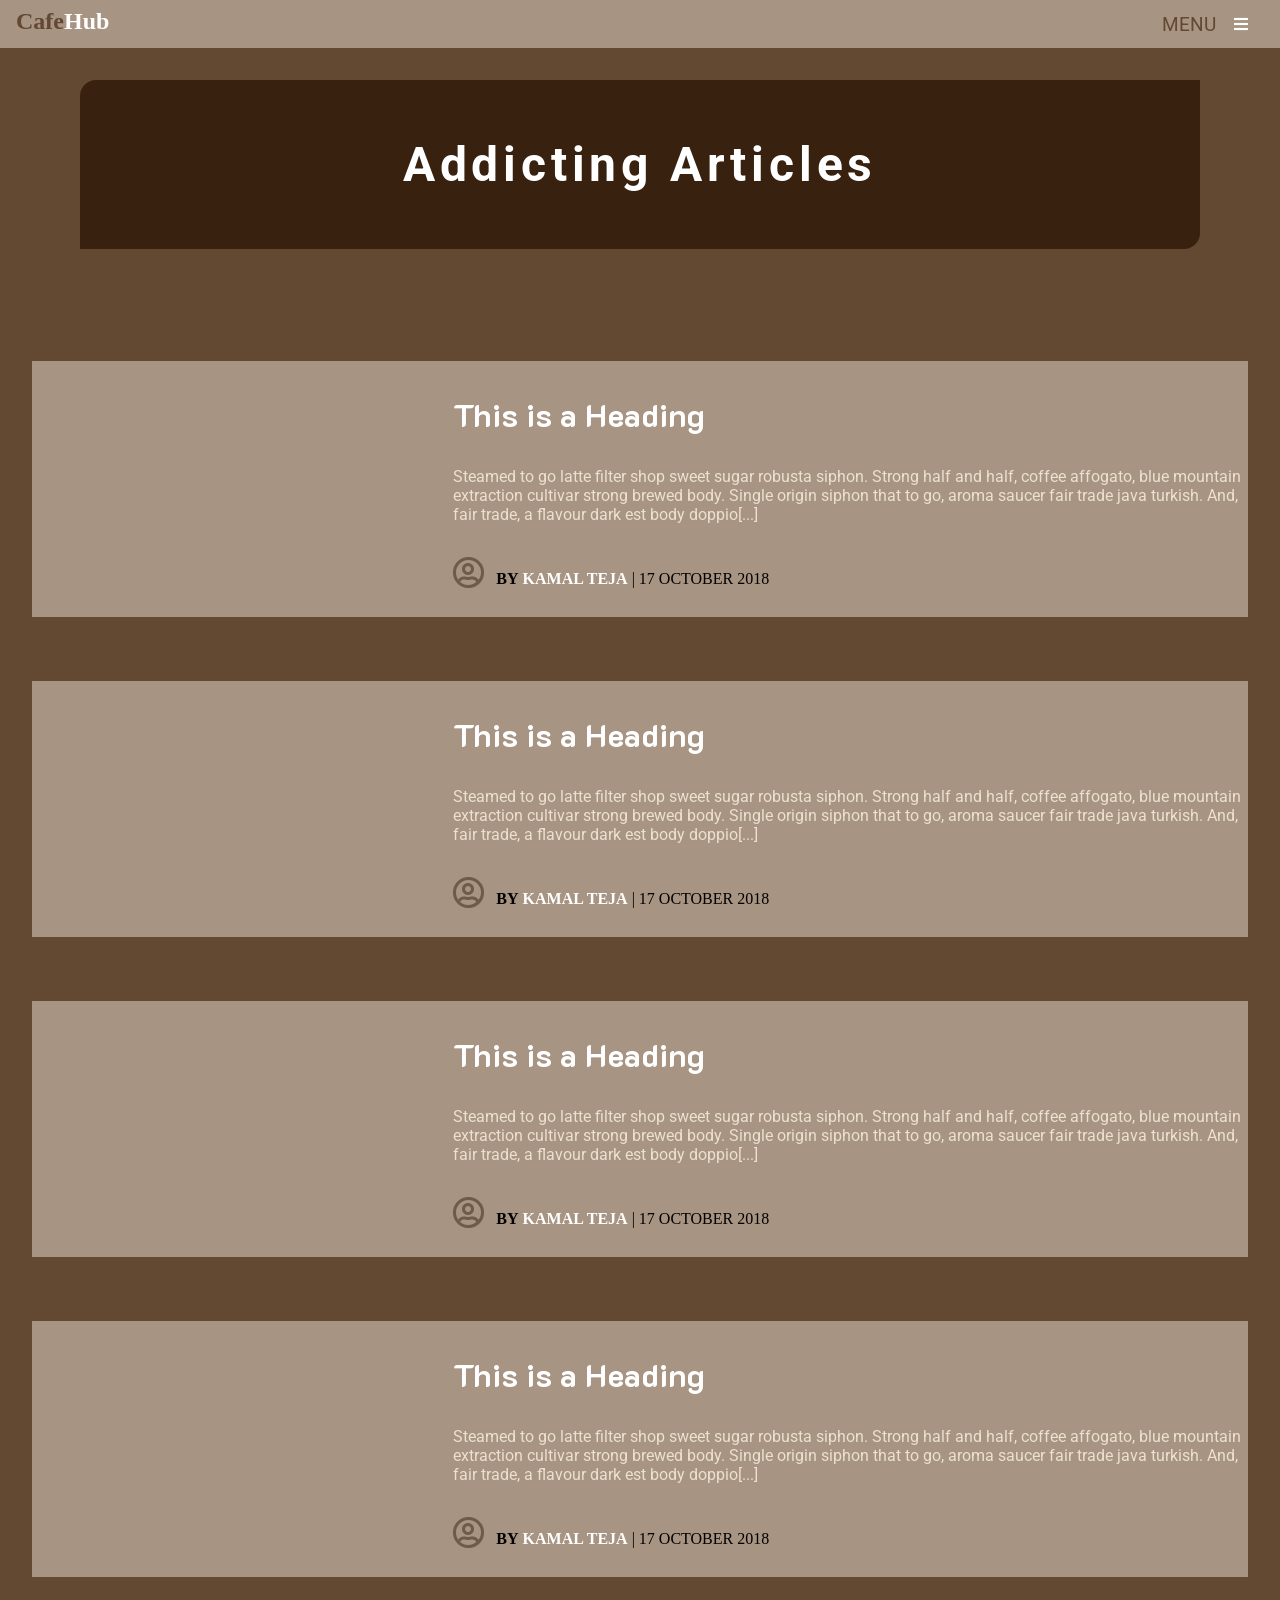
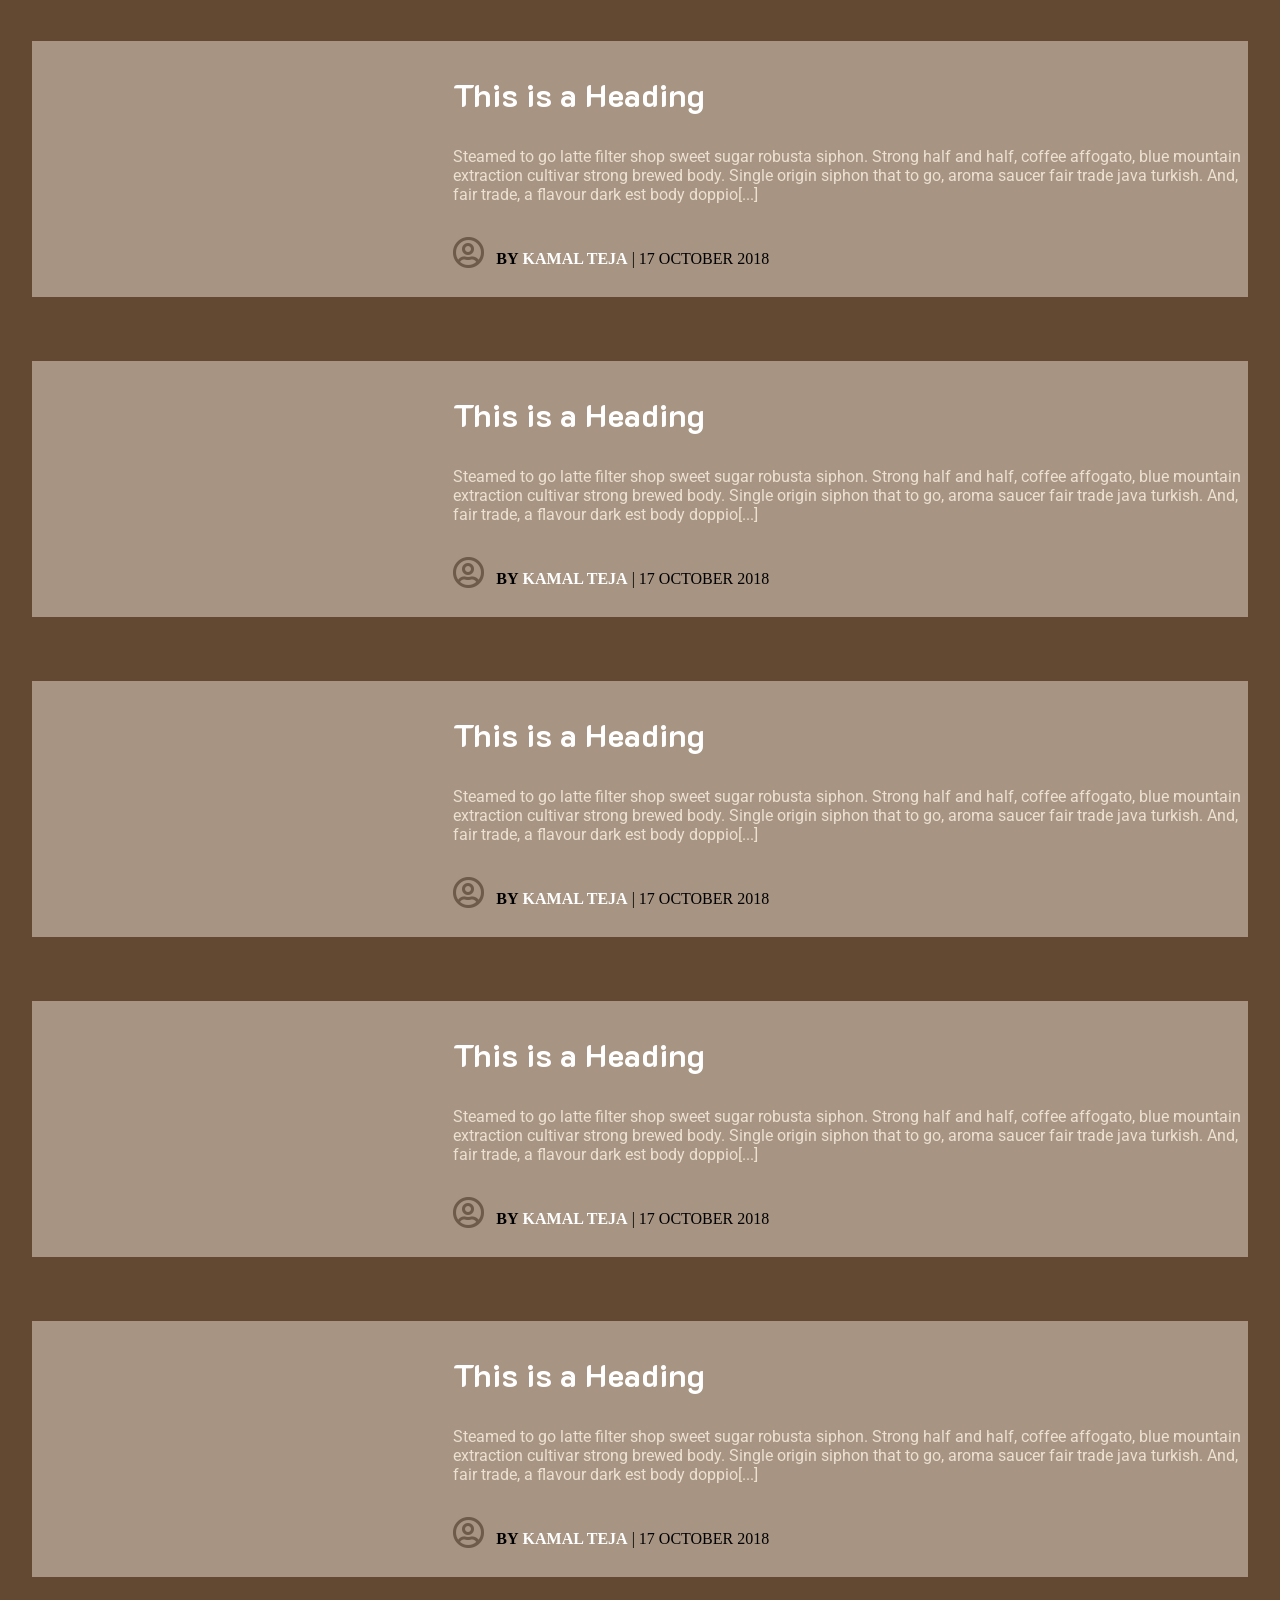
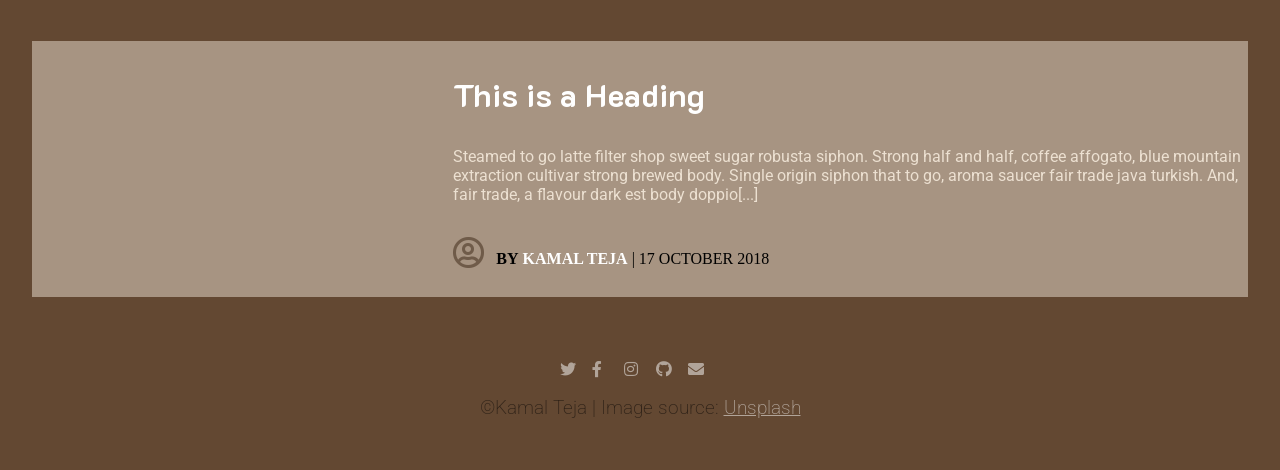
==== blogs.html @ ac751e71 "Update all the files" ====
<!DOCTYPE html>
<html lang="en">

<head>
  <meta charset="UTF-8">
  <meta name="viewport" content="width=device-width, initial-scale=1.0">
  <meta http-equiv="X-UA-Compatible" content="ie=edge">
  <link href="https://fonts.googleapis.com/css?family=K2D:400,700" rel="stylesheet">
  <link href="https://fonts.googleapis.com/css?family=Roboto:300i,400,700" rel="stylesheet">
  <link rel="stylesheet" href="https://use.fontawesome.com/releases/v5.4.1/css/all.css" integrity="sha384-5sAR7xN1Nv6T6+dT2mhtzEpVJvfS3NScPQTrOxhwjIuvcA67KV2R5Jz6kr4abQsz"
    crossorigin="anonymous">
  <link rel="stylesheet" href="style.css">
  <script src="main.js"></script>
  <title>CafeHub</title>
</head>

<body class="full">
  <div class="blogs">
    <div class="blog_header">

      <div class="branding">
        <a href="./index.html">
          <h1><span>Cafe</span>Hub</h1>
        </a>
      </div>
      <div class="menu_text">
        <h3>MENU</h3>
      </div>
      <a href="javavscript:void(0)" class="menu" onclick="openNav()">
        <i class="fas fa-bars fa-1x"></i>
      </a>

    </div>
    <div id="nav_items" class="nav_bar">
      <ul>
        <li><a href="javascript:void(0)" class="close_btn" onclick="closeNav()">&times;</a></li>
        <input type="text" placeholder="Search...">
        <button><i class="fas fa-search"></i></button>
        <div class="nav_links">
          <li><a href="index.html">home</a></li>
          <li><a href="blogs.html">blogs</a></li>
          <li><a href="#">about me</a></li>
          <li><a href="#">contact me</a></li>
        </div>
      </ul>
    </div>

    <section class="blog_head_text">
      <div>
        <h1>Addicting Articles</h1>
      </div>
    </section>

    <!--Blogs -->

    <section class="all_blogs">
      <div class="single_blog">
        <div><img src="https://source.unsplash.com/02MLReRp3I8/4180 × 2792" alt="" class="blog_img"></div>
        <div class="blog_synopsis">
          <a href="#">
            <h3>This is a Heading</h3>
          </a>
          <p class="para">Steamed to go latte filter shop sweet sugar robusta siphon. Strong half and half, coffee
            affogato, blue
            mountain extraction cultivar strong brewed body. Single origin siphon that to go, aroma saucer fair trade
            java turkish. And, fair trade, a flavour dark est body doppio[...]</p>
          <i class="far fa-user-circle fa-2x"></i>
          <p class="about"><b>BY</b> <strong class="author">KAMAL TEJA</strong> | <span>17 OCTOBER 2018</span></p>
        </div>
      </div>


      <div class="single_blog">
        <div><img src="https://source.unsplash.com/h9Iq22JJlGk/2965 × 2363" alt="" class="blog_img"></div>
        <div class="blog_synopsis">
          <a href="#">
            <h3>This is a Heading</h3>
          </a>
          <p class="para">Steamed to go latte filter shop sweet sugar robusta siphon. Strong half and half, coffee
            affogato, blue
            mountain extraction cultivar strong brewed body. Single origin siphon that to go, aroma saucer fair trade
            java turkish. And, fair trade, a flavour dark est body doppio[...]</p>
          <i class="far fa-user-circle fa-2x"></i>
          <p class="about"><b>BY</b> <strong class="author">KAMAL TEJA</strong> | <span>17 OCTOBER 2018</span></p>
        </div>
      </div>

      <div class="single_blog">
        <div><img src="https://source.unsplash.com/obV_LM0KjxY/4096 × 2730" alt="" class="blog_img"></div>
        <div class="blog_synopsis">
          <a href="#">
            <h3>This is a Heading</h3>
          </a>
          <p class="para">Steamed to go latte filter shop sweet sugar robusta siphon. Strong half and half, coffee
            affogato, blue
            mountain extraction cultivar strong brewed body. Single origin siphon that to go, aroma saucer fair trade
            java turkish. And, fair trade, a flavour dark est body doppio[...]</p>
          <i class="far fa-user-circle fa-2x"></i>
          <p class="about"><b>BY</b> <strong class="author">KAMAL TEJA</strong> | <span>17 OCTOBER 2018</span></p>
        </div>
      </div>

      <div class="single_blog">
        <div><img src="https://source.unsplash.com/_QfGWOtITaM/3264 × 4896" alt="" class="blog_img"></div>
        <div class="blog_synopsis">
          <a href="#">
            <h3>This is a Heading</h3>
          </a>
          <p class="para">Steamed to go latte filter shop sweet sugar robusta siphon. Strong half and half, coffee
            affogato, blue
            mountain extraction cultivar strong brewed body. Single origin siphon that to go, aroma saucer fair trade
            java turkish. And, fair trade, a flavour dark est body doppio[...]</p>
          <i class="far fa-user-circle fa-2x"></i>
          <p class="about"><b>BY</b> <strong class="author">KAMAL TEJA</strong> | <span>17 OCTOBER 2018</span></p>
        </div>
      </div>

      <div class="single_blog">
        <div><img src="https://source.unsplash.com/KgziKKUyJVA/5760 × 3840" alt="" class="blog_img"></div>
        <div class="blog_synopsis">
          <a href="#">
            <h3>This is a Heading</h3>
          </a>
          <p class="para">Steamed to go latte filter shop sweet sugar robusta siphon. Strong half and half, coffee
            affogato, blue
            mountain extraction cultivar strong brewed body. Single origin siphon that to go, aroma saucer fair trade
            java turkish. And, fair trade, a flavour dark est body doppio[...]</p>
          <i class="far fa-user-circle fa-2x"></i>
          <p class="about"><b>BY</b> <strong class="author">KAMAL TEJA</strong> | <span>17 OCTOBER 2018</span></p>
        </div>
      </div>

      <div class="single_blog">
        <div><img src="https://source.unsplash.com/SbftOiPfW8M/3000 × 2000" alt="" class="blog_img"></div>
        <div class="blog_synopsis">
          <a href="#">
            <h3>This is a Heading</h3>
          </a>
          <p class="para">Steamed to go latte filter shop sweet sugar robusta siphon. Strong half and half, coffee
            affogato, blue
            mountain extraction cultivar strong brewed body. Single origin siphon that to go, aroma saucer fair trade
            java turkish. And, fair trade, a flavour dark est body doppio[...]</p>
          <i class="far fa-user-circle fa-2x"></i>
          <p class="about"><b>BY</b> <strong class="author">KAMAL TEJA</strong> | <span>17 OCTOBER 2018</span></p>
        </div>
      </div>

      <div class="single_blog">
        <div><img src="https://source.unsplash.com/OmOvMdiaZZ0/5616 × 3744" alt="" class="blog_img"></div>
        <div class="blog_synopsis">
          <a href="#">
            <h3>This is a Heading</h3>
          </a>
          <p class="para">Steamed to go latte filter shop sweet sugar robusta siphon. Strong half and half, coffee
            affogato, blue
            mountain extraction cultivar strong brewed body. Single origin siphon that to go, aroma saucer fair trade
            java turkish. And, fair trade, a flavour dark est body doppio[...]</p>
          <i class="far fa-user-circle fa-2x"></i>
          <p class="about"><b>BY</b> <strong class="author">KAMAL TEJA</strong> | <span>17 OCTOBER 2018</span></p>
        </div>
      </div>

      <div class="single_blog">
        <div><img src="https://source.unsplash.com/XOhI_kW_TaM/4480 × 6720" alt="" class="blog_img"></div>
        <div class="blog_synopsis">
          <a href="#">
            <h3>This is a Heading</h3>
          </a>
          <p class="para">Steamed to go latte filter shop sweet sugar robusta siphon. Strong half and half, coffee
            affogato, blue
            mountain extraction cultivar strong brewed body. Single origin siphon that to go, aroma saucer fair trade
            java turkish. And, fair trade, a flavour dark est body doppio[...]</p>
          <i class="far fa-user-circle fa-2x"></i>
          <p class="about"><b>BY</b> <strong class="author">KAMAL TEJA</strong> | <span>17 OCTOBER 2018</span></p>
        </div>
      </div>

      <div class="single_blog">
        <div><img src="https://source.unsplash.com/vbt-Fp3b5FA/4415 × 6622" alt="" class="blog_img"></div>
        <div class="blog_synopsis">
          <a href="#">
            <h3>This is a Heading</h3>
          </a>
          <p class="para">Steamed to go latte filter shop sweet sugar robusta siphon. Strong half and half, coffee
            affogato, blue
            mountain extraction cultivar strong brewed body. Single origin siphon that to go, aroma saucer fair trade
            java turkish. And, fair trade, a flavour dark est body doppio[...]</p>
          <i class="far fa-user-circle fa-2x"></i>
          <p class="about"><b>BY</b> <strong class="author">KAMAL TEJA</strong> | <span>17 OCTOBER 2018</span></p>
        </div>
      </div>

      <div class="single_blog">
        <div><img src="https://source.unsplash.com/Y3AqmbmtLQI/3673 × 5509" alt="" class="blog_img"></div>
        <div class="blog_synopsis">
          <a href="#">
            <h3>This is a Heading</h3>
          </a>
          <p class="para">Steamed to go latte filter shop sweet sugar robusta siphon. Strong half and half, coffee
            affogato, blue
            mountain extraction cultivar strong brewed body. Single origin siphon that to go, aroma saucer fair trade
            java turkish. And, fair trade, a flavour dark est body doppio[...]</p>
          <i class="far fa-user-circle fa-2x"></i>
          <p class="about"><b>BY</b> <strong class="author">KAMAL TEJA</strong> | <span>17 OCTOBER 2018</span></p>
        </div>
      </div>
    </section>

    <footer>
      <div class="box">
        <div class="social_media">
          <a href="#"><i class="fab fa-twitter"></i></a>
          <a href="#"><i class="fab fa-facebook-f"></i></a>
          <a href="#"><i class="fab fa-instagram"></i></a>
          <a href="#"><i class="fab fa-github"></i></a>
          <a href="#"><i class="fas fa-envelope"></i></a>
        </div>
      </div>
      <div class="credits">
        <h3>&copy;Kamal Teja | Image source: <a href="https://source.unsplash.com">Unsplash</a></h3>
      </div>
    </footer>
  </div>

</body>

</html>
---- style.css ----
/* variables */
:root {
  --primary: #ffffff;
  --secondary: rgb(99, 72, 50);
  --secondary_light: rgba(99, 72, 50, 0.8);
  --nav_hover: rgba(219, 193, 172, 0.5);
  --light_hover: rgba(236, 224, 209, 0.5);
  --light: rgba(236, 224, 209, 1);
  --light_ultra_light: rgba(236, 224, 209, 0.5);
  --dark: rgb(56, 34, 15);
  --dark_light: rgba(56, 34, 15, 0.5);
  --mid: rgb(150, 114, 89);
  --heading: "K2D", sans-serif;
  --paragraph: "Roboto", sans-serif;
  --footer_opacity: 0.5;
}

html {
  scroll-behavior: smooth;
}

/* Global */
body {
  margin: 0;
}

body .main {
  box-sizing: border-box;
  font-family: var(--heading);
}
body .main {
  width: 100%;
  height: 100%;
  line-height: 1.5;
  color: var(--primary);
  margin: 0;
}

a {
  text-decoration: none;
  color: var(--primary);
}
.wrapper {
  display: grid;
  grid-gap: 1.5rem;
  height: 100vh;
}

.landing_top {
  height: 20vh;
}

.landing_bottom {
  height: 80vh;
}

.continue_btn {
  border: 0.1rem var(--light) solid;
  padding: 0.5rem 2rem;
}

.continue_btn:hover {
  background: var(--dark);
}

body .main {
  background: url(https://source.unsplash.com/ikU3J1nr52w/4480×6720);
  background-attachment: fixed;
  background-position: center;
  background-repeat: no-repeat;
  background-size: cover;
  width: 100%;
  height: 100%;
}

/* Header */

.branding {
  display: inline-block;
  font-size: 1rem;
  margin-left: 1rem;
}

.branding h1 {
  margin: 0.5rem 0 0 0;
}

.branding span {
  color: var(--secondary);
}

/* Menu */

.menu_text h3 {
  margin-top: 1.6rem;
  font-family: var(--paragraph);
  font-weight: 400;
  display: block;
  position: fixed;
  top: 0;
  right: 4rem;
}
.menu {
  position: fixed;
  display: inline-block;
  top: 0;
  right: 2rem;
  cursor: pointer;
  color: var(--primary);
  margin-top: 1rem;
}

.menu:hover {
  color: var(--light_hover);
}

.nav_bar {
  background-color: var(--secondary);
  height: 100%;
  width: 0;
  position: fixed;
  z-index: 1;
  top: 0;
  right: 0;
  overflow: hidden;
  padding-top: 2rem;
  transition: 0.5s;
  transition-timing-function: ease;
  display: flex;
  justify-content: center;
  align-items: center;
  opacity: 0;
}

/* Search */
.nav_bar input[type="text"] {
  padding: 0.5rem;
  background: var(--light);
  border: none;
  margin: 0;
}

.nav_bar button {
  padding: 0.5rem;
  border: none;
  background: var(--light);
  cursor: pointer;
}

.nav_bar button:hover {
  background-color: var(--dark);
  color: var(--light);
}

.nav_bar ul li a {
  padding: 0.5rem 2rem 0.5rem 0.5rem;
  display: block;
  font-size: 1.5rem;
  transition: 0.3s;
  color: var(--primary);
  text-transform: uppercase;
}

.nav_links {
  margin-top: 1rem;
}

.nav_bar a:hover {
  color: var(--nav_hover);
}
.nav_bar ul {
  padding-left: 2rem;
  margin-top: 3rem;
}

.nav_bar li {
  list-style-type: none;
}
.nav_bar .close_btn {
  position: absolute;
  top: 0;
  right: 0.5rem;
  text-decoration: none;
  color: var(--primary);
  font-size: 2rem;
}

.close_btn:hover {
  color: var(--nav_hover);
}

/* Responsive */

.show {
  width: 100%;
  height: 100%;
  opacity: 1;
}

/* Sticky */

/* .sticky {
  background: var(--light);
  position: fixed;
  top: 0;
  width: 100%;
} */

/* Showcase */

.landing_bottom {
  margin-top: 8rem;
  text-align: center;
}

.large_text {
  display: inline-block;
  padding: 0rem 1.5rem;
  font-size: 3rem;
  border-width: 0.1rem 0 0.1rem 0;
  border-style: solid;
  border-color: var(--primary);
  border-radius: 0.3rem;
}
.large_text h1 {
  margin: 0;
}

.small_text h3 {
  display: inline-block;
  font-family: var(--paragraph);
  font-weight: 400;
  background: var(--nav_hover);
}

.coffee {
  color: var(--secondary);
  font-weight: 800;
}

.expresso {
  position: relative;
  display: inline-block;
  margin: 15rem;
  padding: 0;
  height: 5vh;
}

.expresso h3 {
  margin-bottom: 1rem;
  font-weight: bolder;
  color: var(--dark);
  background: var(--light);
  border: 0.1rem var(--light) solid;
  border-radius: 0.3rem;
  padding: 0.2rem 0.5rem;
}

.expresso i {
  color: var(--primary);
  transition: 0.5s;
  transition-timing-function: ease;
}
.expresso i:hover {
  color: var(--light_hover);
  transition-timing-function: ease;
}

/* Slogan */

#slogan {
  display: inline-block;
  background: var(--secondary_light);
  text-align: center;
  width: 100%;
  height: 10rem;
}

.slogan_coffee {
  color: var(--light);
  font-size: 3rem;
  margin: 0;
  padding: 1rem 0;
  font-weight: bold;
}
.slogan_text {
  margin: 0;
  font-family: var(--paragraph);
  font-size: 1.6rem;
  font-weight: 400;
  letter-spacing: 0.2rem;
}

/* .linebreak {
  background: var(--dark);
  width: 90%;
  height: 2rem;
} */

/* Blogs */

.featured_blogs {
  display: grid;
  grid-template-rows: repeat(4, 1fr);
  width: 100%;
  height: auto;
  overflow: hidden;
  margin: 0;
  border-bottom: 0.1rem white solid;
}

.blog_right {
  display: grid;
  grid-template-areas: "image info";
  width: 100%;
  height: 30rem;
  background: var(--mid);
}

.blog_left {
  display: grid;
  grid-template-areas: "info image";
  width: 100%;
  height: 30rem;
  background: var(--mid);
}

.featured_blogs img {
  grid-area: image;
  max-height: 100%;
  width: 100%;
  background-attachment: fixed;
  background-position: center;
  background-repeat: no-repeat;
  object-fit: cover;
}

.info {
  grid-area: info;
  text-align: center;
  padding: 1rem;
  margin: 3rem 0;
}

.info h2 {
  font-size: 3rem;
}
.info p {
  font-family: var(--paragraph);
  padding: 0 2rem;
  font-size: 1.5rem;
}

/* Fun Facts */

.fun_facts {
  display: grid;
  text-align: center;
  background: var(--dark);
  padding: 0.5rem;
  width: 99.1%;
  justify-items: center;
  padding-bottom: 5rem;
  overflow: hidden;
}

.fun_facts h1 {
  font-size: 2.5rem;
  margin: 0;
  padding: 1rem;
}

.fun_facts span {
  color: var(--light_hover);
  font-weight: bolder;
  font-size: 2.7rem;
}

.facts {
  display: grid;
  grid-template-columns: 1fr 1fr;
  grid-gap: 0.2rem;
  padding: 0.3rem;
  width: 70%;
}

.fact {
  background: var(--light_hover);
  height: 15rem;
  text-align: center;
  padding: 0.5rem;
  overflow: hidden;
}

.fact h2 {
  font-size: 2.3rem;
  margin: 0;
}
.fact p {
  font-family: var(--paragraph);
  font-size: 1.5rem;
  font-weight: 400;
  color: var(--light);
}

/* Login/Sign up */

.login {
  text-align: center;
  background: var(--light_ultra_light);
  padding-bottom: 2rem;
}
.login h3 {
  color: var(--dark);
  display: inline-block;
  padding: 0 0.5rem;
  border-radius: 0.5rem;
  font-size: 2rem;
  margin: 1rem 0 0 0;
}

.login p {
  font-family: var(--paragraph);
  font-weight: 400;
  font-size: 1rem;
  margin: 0 0 0.5rem 0;
  padding: 1rem;
}

.buttons {
  margin-bottom: 1.5rem;
}

.button {
  border: 0.1rem var(--secondary) solid;
  background: rgba(0, 0, 0, 0);
  padding: 0.5rem 10rem;
  font-size: 1rem;
  font-weight: bolder;
  color: var(--primary);
  border-radius: 0.5rem;
}

.button:hover {
  background-color: var(--light_ultra_light);
  color: var(--secondary);
}

.login_btn {
  padding: 0.5rem 10.5rem;
}

/*Footer*/

footer {
  background: var(--secondary);
  padding: 2rem;
}

.box {
  display: grid;
  justify-items: center;
}
.social_media {
  display: inline-grid;
  grid-template-columns: repeat(5, 2rem);
  opacity: var(--footer_opacity);
}

footer a:hover {
  color: var(--dark);
  text-decoration: none;
}

.credits {
  display: block;
  text-align: center;
}

.credits h3 {
  font-family: var(--paragraph);
  font-weight: 200;
  opacity: var(--footer_opacity);
}

.credits a {
  text-decoration: underline;
}

/* Blog posts */

.full {
  background: var(--secondary);
  background-size: cover;
  width: 100%;
  height: 100%;
}

body .blog_header {
  display: inline-block;
  position: fixed;
  background: var(--light_hover);
  width: 100%;
  height: 3rem;
  margin-top: -2rem;
  top: 2rem;
}
.blog_header h1 {
  margin: 0.5;
  font-size: 1.5rem;
}

.menu_option {
  margin: 0;
}

.menu_text h3 {
  margin: 0.9rem 0;
  color: var(--secondary);
}

.blog_head_text {
  background: var(--dark);
  padding: 1rem;
  text-align: center;
  font-size: 2rem;
  margin: 5rem 5rem;
  font-family: var(--paragraph);
  color: var(--primary);
  letter-spacing: 0.3rem;
  font-weight: 500;
  border-radius: 1rem 0;
}

.all_blogs {
  display: grid;
  width: 100%;
  margin: 0;
  padding: 0;
  grid-template-rows: repeat(10, 20rem);
}

.single_blog {
  display: grid;
  grid-template-columns: 1fr 1fr 1fr;
  grid-template-areas: "blog_img blog_synopsis blog_synopsis";
  background: var(--light_ultra_light);
  text-align: left;
  overflow: hidden;
}

.single_blog .blog_img {
  grid-area: blog_img;
  background-position: center;
  object-fit: cover;
  max-height: 100%;
  width: 100%;
  border-right: 0.5rem var(--dark) solid;
}

.single_blog .blog_synopsis {
  grid-area: blog_synopsis;
}

.single_blog h3 {
  font-family: var(--heading);
  font-size: 2rem;
  font-weight: bolder;
  color: var(--primary);
}

.blog_synopsis {
  padding-left: 1rem;
  padding-bottom: 10rem;
}

.blog_synopsis i,
.blog_synopsis .about {
  display: inline-block;
  margin-top: 1rem;
}

.blog_synopsis .about {
  margin-left: 0.5rem;
}

.blog_synopsis i {
  color: var(--dark_light);
}

.blog_synopsis .para {
  font-family: var(--paragraph);
  font-size: 1rem;
  font-weight: 400;
  color: var(--light);
}

.about .author {
  color: var(--primary);
}

.blog_synopsis a:hover h3 {
  color: var(--dark);
  text-decoration: dotted underline;
}

.single_blog {
  margin: 2rem;
}
.single_blog:hover {
  margin: 0rem;
  transition-duration: 0.5s;
  transition-timing-function: ease;
}

/* Media Queries */

@media (max-width: 768px) {
  .nav_bar ul {
    padding-left: 0.1rem;
  }
  .nav_bar input[type="text"] {
    width: 5.3rem;
    margin-left: 0.3rem;
  }
  .blog_right,
  .blog_left {
    grid-template-areas: "image" "info";
    height: 100vh;
  }

  .blog_right img,
  .blog_left img {
    max-height: 50vh;
  }

  .blog_right .info,
  .blog_left .info {
    margin: 0;
  }

  .fact h2 {
    font-size: 2rem;
  }
  .fact p {
    font-size: 1rem;
  }

  /* Blogs */

  .single_blog .blog_img {
    min-height: 100%;
  }

  .blog_synopsis h3 {
    margin: 0.3rem 0;
  }
  .blog_synopsis {
    padding-bottom: 0;
  }

  .blog_synopsis p {
    margin-bottom: 0;
  }
}
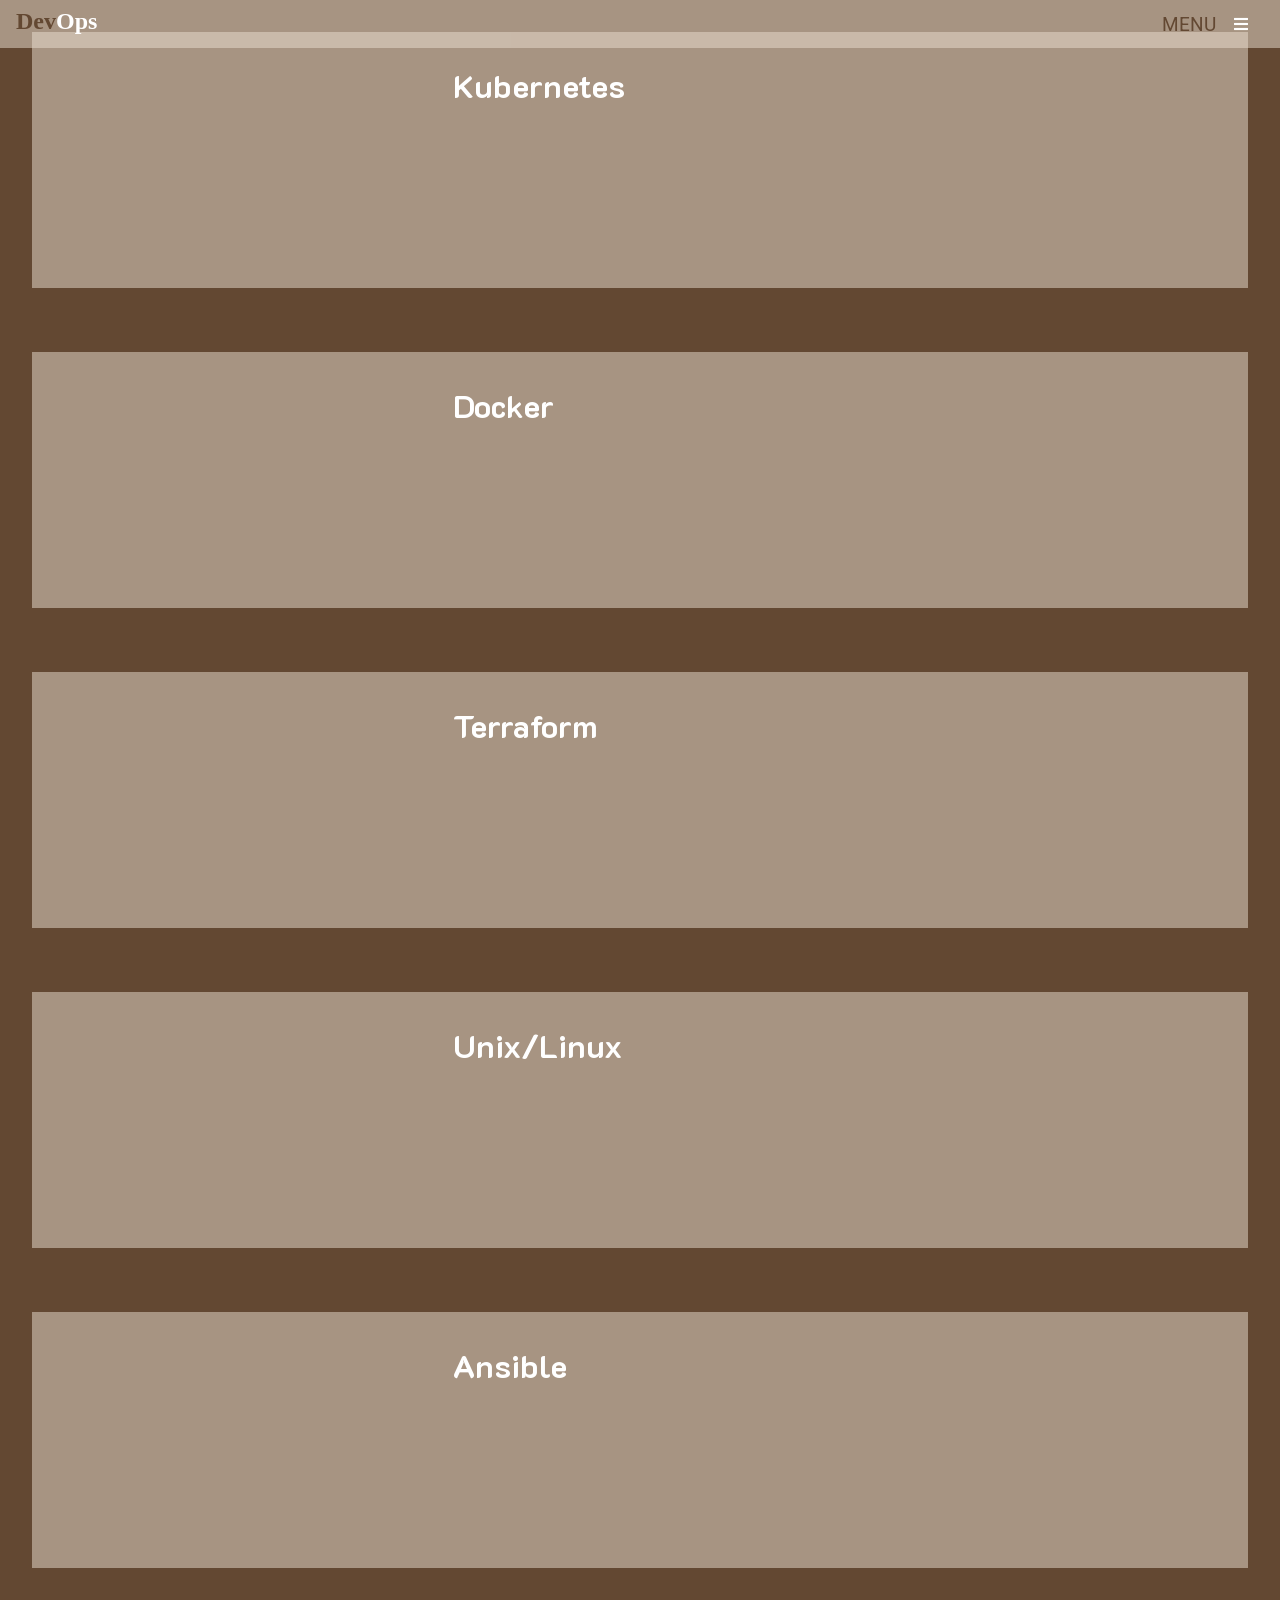
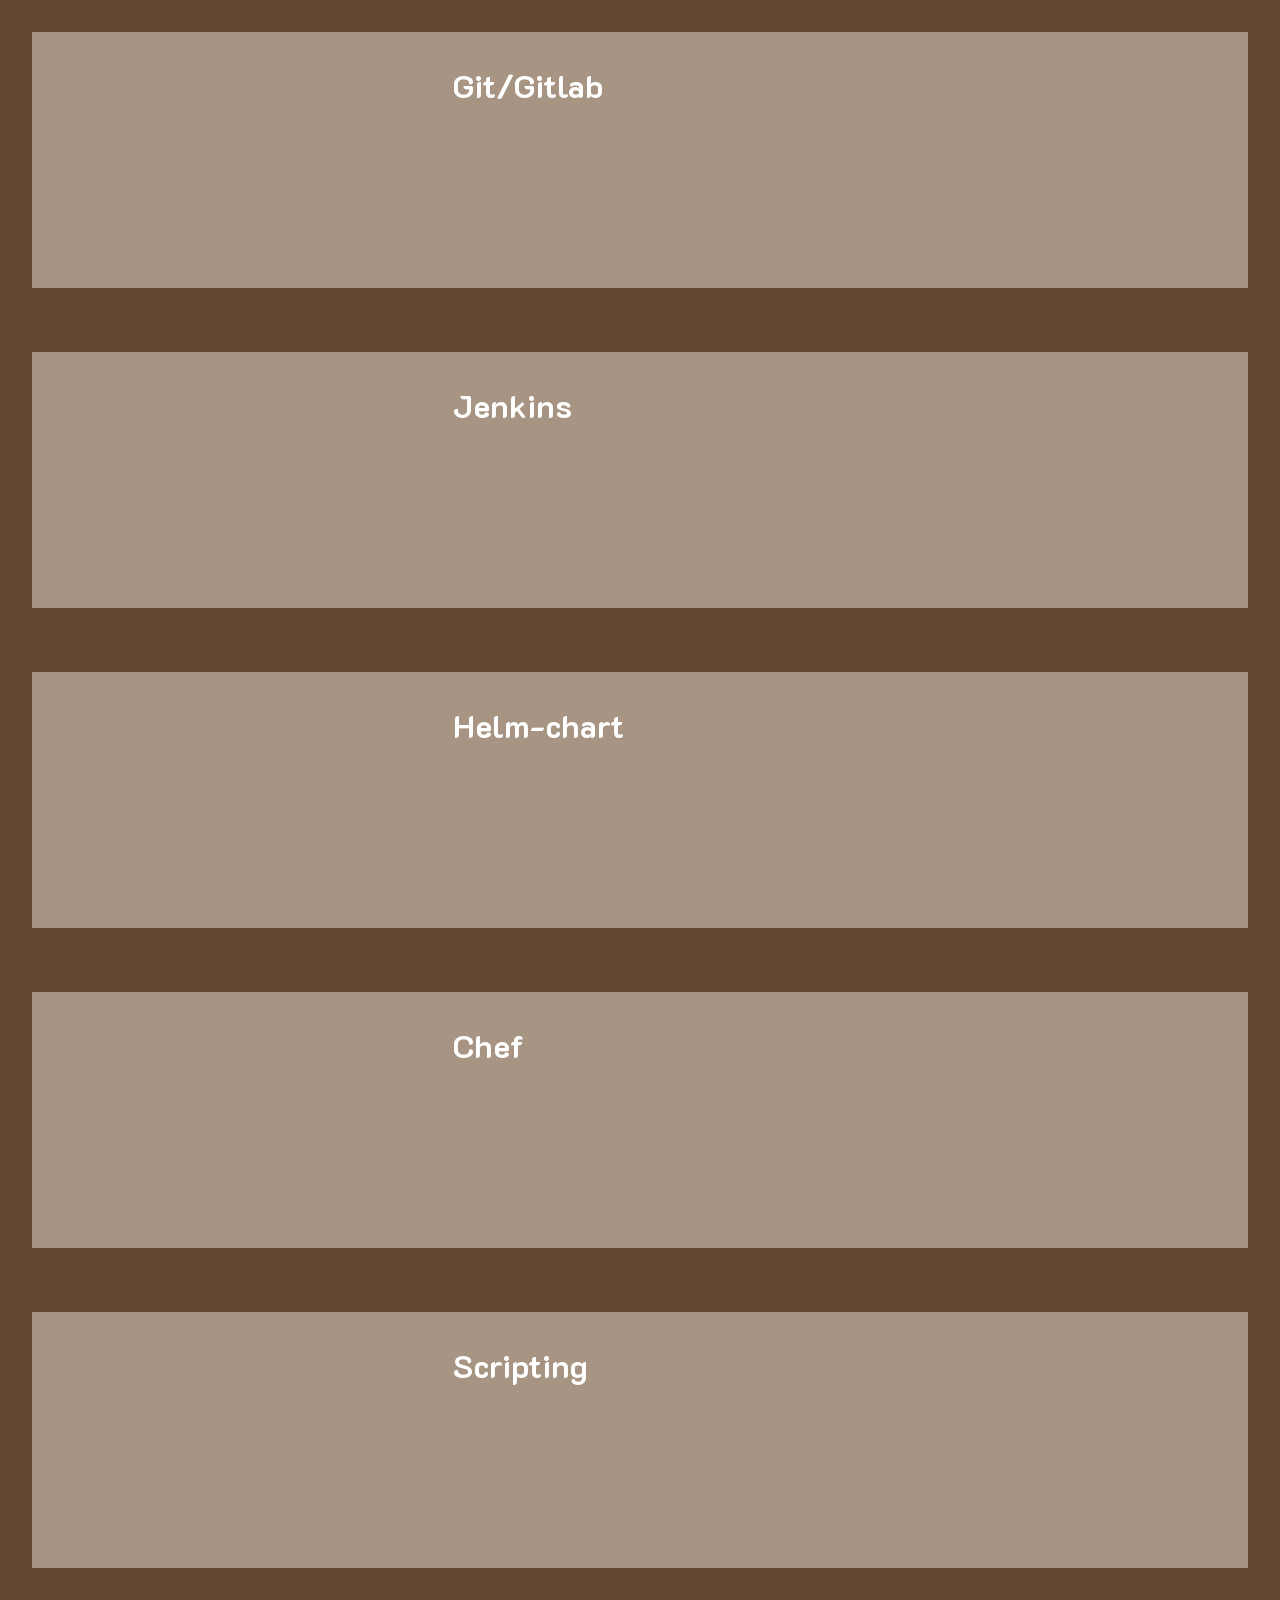
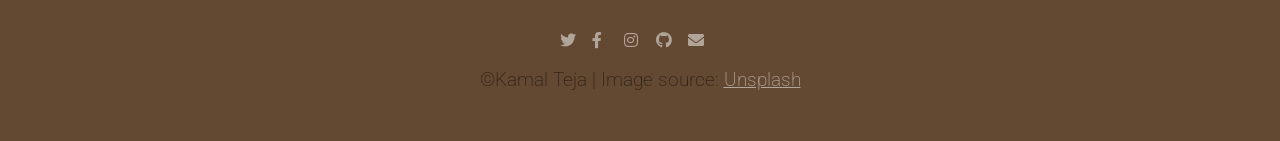
==== commit bacc4ad7: "Update all the blog file" ====
--- a/blogs.html
+++ b/blogs.html
@@ -11,7 +11,7 @@
     crossorigin="anonymous">
   <link rel="stylesheet" href="style.css">
   <script src="main.js"></script>
-  <title>CafeHub</title>
+  <title>My Blogs on various topics</title>
 </head>
 
 <body class="full">
@@ -20,7 +20,7 @@
 
       <div class="branding">
         <a href="./index.html">
-          <h1><span>Cafe</span>Hub</h1>
+          <h1><span>Dev</span>Ops</h1>
         </a>
       </div>
       <div class="menu_text">
@@ -39,17 +39,11 @@
         <div class="nav_links">
           <li><a href="index.html">home</a></li>
           <li><a href="blogs.html">blogs</a></li>
-          <li><a href="#">about me</a></li>
-          <li><a href="#">contact me</a></li>
+          <li><a href="about.html">about me</a></li>
+          <li><a href="contact.html">contact me</a></li>
         </div>
       </ul>
     </div>
-
-    <section class="blog_head_text">
-      <div>
-        <h1>Addicting Articles</h1>
-      </div>
-    </section>
 
     <!--Blogs -->
 
@@ -58,14 +52,8 @@
         <div><img src="https://source.unsplash.com/02MLReRp3I8/4180 × 2792" alt="" class="blog_img"></div>
         <div class="blog_synopsis">
           <a href="#">
-            <h3>This is a Heading</h3>
+            <h3>Kubernetes</h3>
           </a>
-          <p class="para">Steamed to go latte filter shop sweet sugar robusta siphon. Strong half and half, coffee
-            affogato, blue
-            mountain extraction cultivar strong brewed body. Single origin siphon that to go, aroma saucer fair trade
-            java turkish. And, fair trade, a flavour dark est body doppio[...]</p>
-          <i class="far fa-user-circle fa-2x"></i>
-          <p class="about"><b>BY</b> <strong class="author">KAMAL TEJA</strong> | <span>17 OCTOBER 2018</span></p>
         </div>
       </div>
 
@@ -74,14 +62,8 @@
         <div><img src="https://source.unsplash.com/h9Iq22JJlGk/2965 × 2363" alt="" class="blog_img"></div>
         <div class="blog_synopsis">
           <a href="#">
-            <h3>This is a Heading</h3>
+            <h3>Docker</h3>
           </a>
-          <p class="para">Steamed to go latte filter shop sweet sugar robusta siphon. Strong half and half, coffee
-            affogato, blue
-            mountain extraction cultivar strong brewed body. Single origin siphon that to go, aroma saucer fair trade
-            java turkish. And, fair trade, a flavour dark est body doppio[...]</p>
-          <i class="far fa-user-circle fa-2x"></i>
-          <p class="about"><b>BY</b> <strong class="author">KAMAL TEJA</strong> | <span>17 OCTOBER 2018</span></p>
         </div>
       </div>
 
@@ -89,14 +71,8 @@
         <div><img src="https://source.unsplash.com/obV_LM0KjxY/4096 × 2730" alt="" class="blog_img"></div>
         <div class="blog_synopsis">
           <a href="#">
-            <h3>This is a Heading</h3>
+            <h3>Terraform</h3>
           </a>
-          <p class="para">Steamed to go latte filter shop sweet sugar robusta siphon. Strong half and half, coffee
-            affogato, blue
-            mountain extraction cultivar strong brewed body. Single origin siphon that to go, aroma saucer fair trade
-            java turkish. And, fair trade, a flavour dark est body doppio[...]</p>
-          <i class="far fa-user-circle fa-2x"></i>
-          <p class="about"><b>BY</b> <strong class="author">KAMAL TEJA</strong> | <span>17 OCTOBER 2018</span></p>
         </div>
       </div>
 
@@ -104,14 +80,8 @@
         <div><img src="https://source.unsplash.com/_QfGWOtITaM/3264 × 4896" alt="" class="blog_img"></div>
         <div class="blog_synopsis">
           <a href="#">
-            <h3>This is a Heading</h3>
+            <h3>Unix/Linux</h3>
           </a>
-          <p class="para">Steamed to go latte filter shop sweet sugar robusta siphon. Strong half and half, coffee
-            affogato, blue
-            mountain extraction cultivar strong brewed body. Single origin siphon that to go, aroma saucer fair trade
-            java turkish. And, fair trade, a flavour dark est body doppio[...]</p>
-          <i class="far fa-user-circle fa-2x"></i>
-          <p class="about"><b>BY</b> <strong class="author">KAMAL TEJA</strong> | <span>17 OCTOBER 2018</span></p>
         </div>
       </div>
 
@@ -119,14 +89,8 @@
         <div><img src="https://source.unsplash.com/KgziKKUyJVA/5760 × 3840" alt="" class="blog_img"></div>
         <div class="blog_synopsis">
           <a href="#">
-            <h3>This is a Heading</h3>
+            <h3>Ansible</h3>
           </a>
-          <p class="para">Steamed to go latte filter shop sweet sugar robusta siphon. Strong half and half, coffee
-            affogato, blue
-            mountain extraction cultivar strong brewed body. Single origin siphon that to go, aroma saucer fair trade
-            java turkish. And, fair trade, a flavour dark est body doppio[...]</p>
-          <i class="far fa-user-circle fa-2x"></i>
-          <p class="about"><b>BY</b> <strong class="author">KAMAL TEJA</strong> | <span>17 OCTOBER 2018</span></p>
         </div>
       </div>
 
@@ -134,14 +98,8 @@
         <div><img src="https://source.unsplash.com/SbftOiPfW8M/3000 × 2000" alt="" class="blog_img"></div>
         <div class="blog_synopsis">
           <a href="#">
-            <h3>This is a Heading</h3>
+            <h3>Git/Gitlab</h3>
           </a>
-          <p class="para">Steamed to go latte filter shop sweet sugar robusta siphon. Strong half and half, coffee
-            affogato, blue
-            mountain extraction cultivar strong brewed body. Single origin siphon that to go, aroma saucer fair trade
-            java turkish. And, fair trade, a flavour dark est body doppio[...]</p>
-          <i class="far fa-user-circle fa-2x"></i>
-          <p class="about"><b>BY</b> <strong class="author">KAMAL TEJA</strong> | <span>17 OCTOBER 2018</span></p>
         </div>
       </div>
 
@@ -149,14 +107,8 @@
         <div><img src="https://source.unsplash.com/OmOvMdiaZZ0/5616 × 3744" alt="" class="blog_img"></div>
         <div class="blog_synopsis">
           <a href="#">
-            <h3>This is a Heading</h3>
+            <h3>Jenkins</h3>
           </a>
-          <p class="para">Steamed to go latte filter shop sweet sugar robusta siphon. Strong half and half, coffee
-            affogato, blue
-            mountain extraction cultivar strong brewed body. Single origin siphon that to go, aroma saucer fair trade
-            java turkish. And, fair trade, a flavour dark est body doppio[...]</p>
-          <i class="far fa-user-circle fa-2x"></i>
-          <p class="about"><b>BY</b> <strong class="author">KAMAL TEJA</strong> | <span>17 OCTOBER 2018</span></p>
         </div>
       </div>
 
@@ -164,14 +116,8 @@
         <div><img src="https://source.unsplash.com/XOhI_kW_TaM/4480 × 6720" alt="" class="blog_img"></div>
         <div class="blog_synopsis">
           <a href="#">
-            <h3>This is a Heading</h3>
+            <h3>Helm-chart</h3>
           </a>
-          <p class="para">Steamed to go latte filter shop sweet sugar robusta siphon. Strong half and half, coffee
-            affogato, blue
-            mountain extraction cultivar strong brewed body. Single origin siphon that to go, aroma saucer fair trade
-            java turkish. And, fair trade, a flavour dark est body doppio[...]</p>
-          <i class="far fa-user-circle fa-2x"></i>
-          <p class="about"><b>BY</b> <strong class="author">KAMAL TEJA</strong> | <span>17 OCTOBER 2018</span></p>
         </div>
       </div>
 
@@ -179,14 +125,8 @@
         <div><img src="https://source.unsplash.com/vbt-Fp3b5FA/4415 × 6622" alt="" class="blog_img"></div>
         <div class="blog_synopsis">
           <a href="#">
-            <h3>This is a Heading</h3>
+            <h3>Chef</h3>
           </a>
-          <p class="para">Steamed to go latte filter shop sweet sugar robusta siphon. Strong half and half, coffee
-            affogato, blue
-            mountain extraction cultivar strong brewed body. Single origin siphon that to go, aroma saucer fair trade
-            java turkish. And, fair trade, a flavour dark est body doppio[...]</p>
-          <i class="far fa-user-circle fa-2x"></i>
-          <p class="about"><b>BY</b> <strong class="author">KAMAL TEJA</strong> | <span>17 OCTOBER 2018</span></p>
         </div>
       </div>
 
@@ -194,14 +134,8 @@
         <div><img src="https://source.unsplash.com/Y3AqmbmtLQI/3673 × 5509" alt="" class="blog_img"></div>
         <div class="blog_synopsis">
           <a href="#">
-            <h3>This is a Heading</h3>
+            <h3>Scripting</h3>
           </a>
-          <p class="para">Steamed to go latte filter shop sweet sugar robusta siphon. Strong half and half, coffee
-            affogato, blue
-            mountain extraction cultivar strong brewed body. Single origin siphon that to go, aroma saucer fair trade
-            java turkish. And, fair trade, a flavour dark est body doppio[...]</p>
-          <i class="far fa-user-circle fa-2x"></i>
-          <p class="about"><b>BY</b> <strong class="author">KAMAL TEJA</strong> | <span>17 OCTOBER 2018</span></p>
         </div>
       </div>
     </section>
